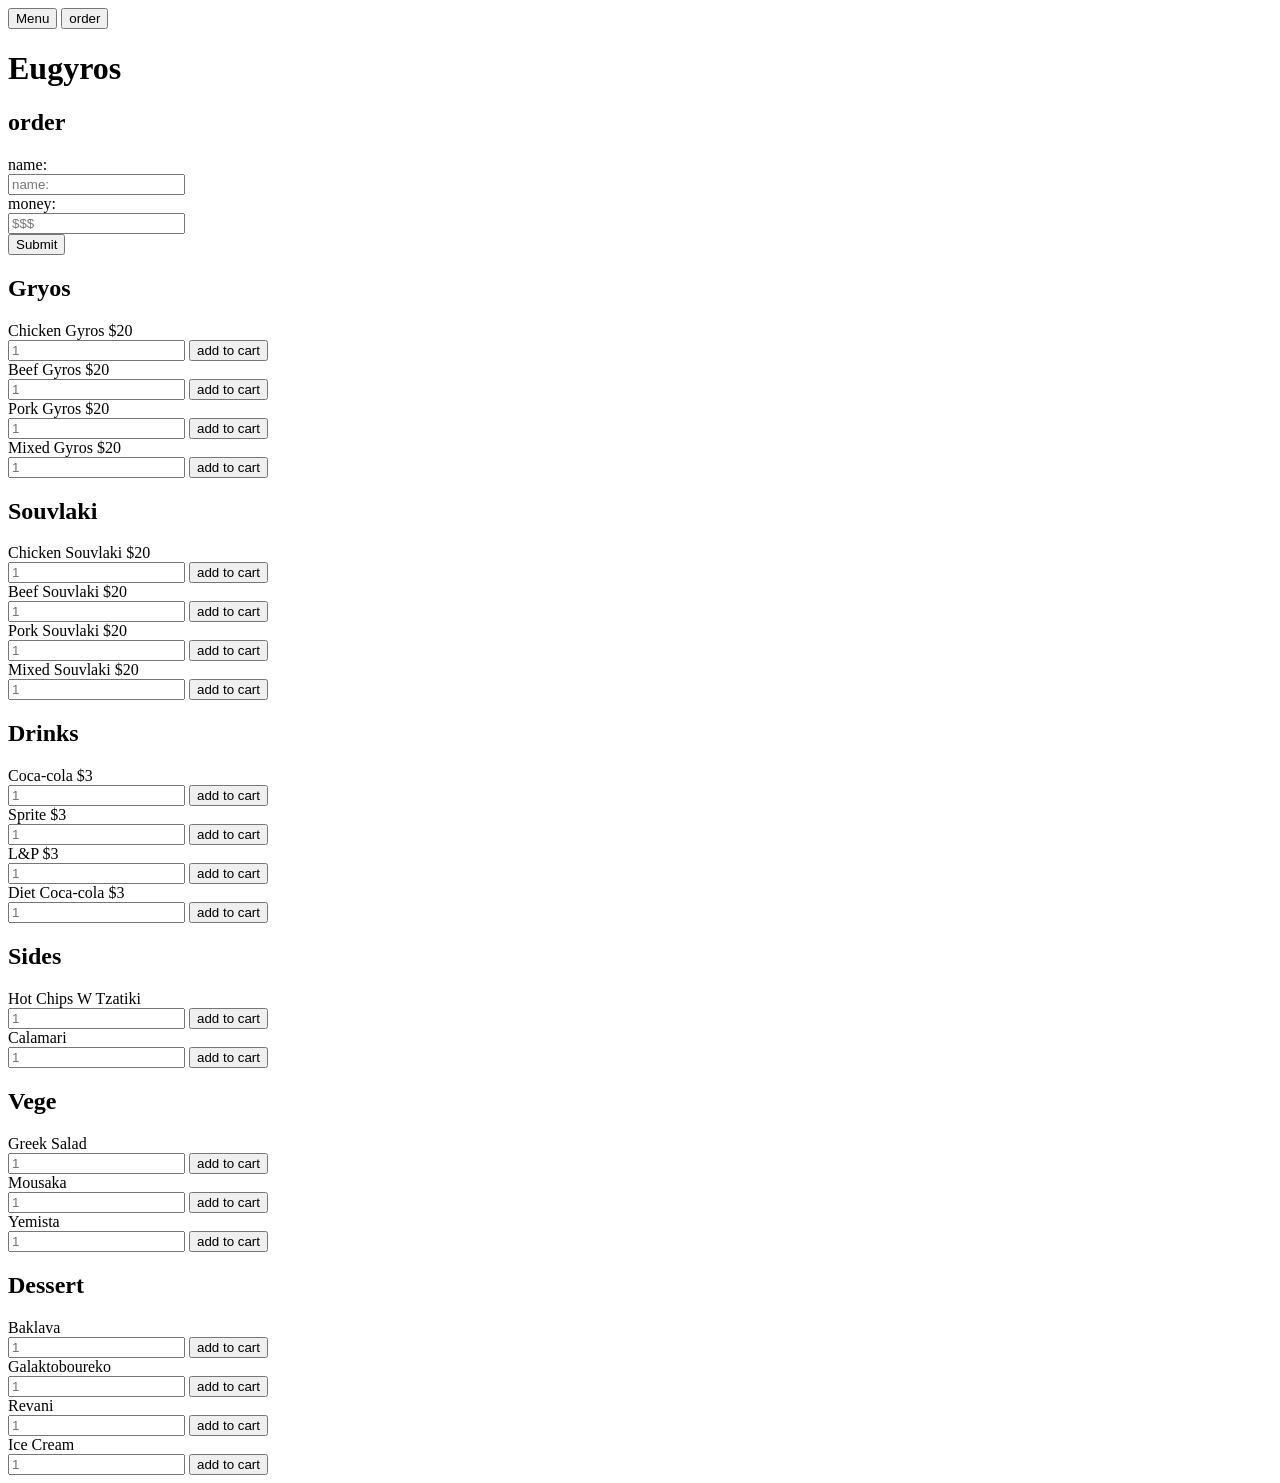
==== order.html @ 727a1ce5 "Jun 29, 2026, 9:16 PM" ====
<!DOCTYPE html>
<html>
<head>
<title>Eugyros order</title>
<link rel="stylesheet" href="style.css">
</head>
<nav>
    <button href="index.html">Menu</button>
    <button href="order.html">order</button>
</nav>
<body>

<h1>Eugyros</h1>

<h2>order</h2>
<form onsubmit="return false;">
    <label for="formName";>name:</label><br>
    <input type="text" id="nameField" name="formName" placeholder="name:"><br>
    <label for="formMoney";>money:</label><br>
    <input type="text" id="moneyField" name="formMoney" placeholder="$$$"><br>
    <input type="submit" onclick="orderFood()">
</form>

<h2>Gryos</h2>

<form onsubmit="return false">
    <label for="form00">Chicken Gyros $20</label><br>
    <input type="text" id="field00" name="form00" placeholder="1" min="0">
    <input type="submit" value="add to cart" onclick=addToCart(0,0)>
    <div id="output00"></div>
</form>
<form onsubmit="return false">
    <label for="form01">Beef Gyros $20</label><br>
    <input type="number" id="01Field" name="form01" placeholder="1" min="0">
    <button onsubmit="return false;" onclick=addToCart(0,1)>add to cart</button>
    <div id="output01"></div>
</form>
<form onsubmit="return false">
    <label for="form02">Pork Gyros $20</label><br>
    <input type="number" id="02Field" name="form02" placeholder="1" min="0">
    <button onsubmit="return false;" onclick=addToCart(0,2)>add to cart</button>
    <div id="output02"></div>
</form>
<form onsubmit="return false">
    <label for="form03">Mixed Gyros $20</label><br>
    <input type="number" id="03Field" name="form03" placeholder="1" min="0">
    <button onsubmit="return false;" onclick=addToCart(0,3)>add to cart</button>
    <div id="output03"></div>
</form>

<h2>Souvlaki</h2>
<form onsubmit="return false">
    <label for="form10">Chicken Souvlaki $20</label><br>
    <input type="number" id="10Field" name="form10" placeholder="1" min="0">
    <button onsubmit="return false;" onclick=addToCart(1,0)>add to cart</button>
    <div id="output10"></div>
</form>
<form onsubmit="return false">
    <label for="form11">Beef Souvlaki $20</label><br>
    <input type="number" id="11Field" name="form11" placeholder="1" min="0">
    <button onsubmit="return false;" onclick=addToCart(1,1)>add to cart</button>
    <div id="output11"></div>
</form>
<form onsubmit="return false">
    <label for="form12">Pork Souvlaki $20</label><br>
    <input type="number" id="12Field" name="form12" placeholder="1" min="0">
    <button onsubmit="return false;" onclick=addToCart(1,2)>add to cart</button>
    <div id="output12"></div>
</form>
<form onsubmit="return false">
    <label for="form13">Mixed Souvlaki $20</label><br>
    <input type="number" id="13Field" name="form13" placeholder="1" min="0">
    <button onsubmit="return false;" onclick=addToCart(1,3)>add to cart</button>
    <div id="output13"></div>
</form>

<h2>Drinks</h2>
<form onsubmit="return false">
    <label for="form20">Coca-cola $3</label><br>
    <input type="number" id="20Field" name="form20" placeholder="1" min="0">
    <button onsubmit="return false;" onclick=addToCart(2,0)>add to cart</button>
    <div id="output20"></div>
</form>
<form onsubmit="return false">
    <label for="form21">Sprite $3</label><br>
    <input type="number" id="21Field" name="form21" placeholder="1" min="0">
    <button onsubmit="return false;" onclick=addToCart(2,1)>add to cart</button>
    <div id="output21"></div>
</form>
<form onsubmit="return false">
    <label for="form22"></label>L&P $3<br>
    <input type="number" id="22Field" name="form22" placeholder="1" min="0">
    <button onsubmit="return false;" onclick=addToCart(2,2)>add to cart</button>
    <div id="output22"></div>
</form>
<form onsubmit="return false">
    <label for="form23">Diet Coca-cola $3</label><br>
    <input type="number" id="23Field" name="form23" placeholder="1" min="0">
    <button onsubmit="return false;" onclick=addToCart(2,3)>add to cart</button>
    <div id="output23"></div>
</form>

<h2>Sides</h2>
<form onsubmit="return false">
    <label for="form30">Hot Chips W Tzatiki</label><br>
    <input type="number" id="30Field" name="form30" placeholder="1" min="0">
    <button onsubmit="return false;" onclick=addToCart(3,0)>add to cart</button>
    <div id="output30"></div>
</form>
<form onsubmit="return false">
    <label for="form31"></label>Calamari<br>
    <input type="number" id="31Field" name="form31" placeholder="1" min="0">
    <button onsubmit="return false;" onclick=addToCart(3,1)>add to cart</button>
    <div id="output31"></div>
</form>

<h2>Vege</h2>
<form onsubmit="return false">
    <label for="form40">Greek Salad</label><br>
    <input type="number" id="40Field" name="form40" placeholder="1" min="0">
    <button onsubmit="return false;" onclick=addToCart(4,0)>add to cart</button>
    <div id="output40"></div>
</form>
<form onsubmit="return false">
    <label for="form41">Mousaka</label><br>
    <input type="number" id="41Field" name="form41" placeholder="1" min="0">
    <button onsubmit="return false;" onclick=addToCart(4,1)>add to cart</button>
    <div id="output41"></div>
</form>
<form onsubmit="return false">
    <label for="form42">Yemista</label><br>
    <input type="number" id="42Field" name="form42" placeholder="1" min="0">
    <button onsubmit="return false;" onclick=addToCart(4,2)>add to cart</button>
    <div id="output42"></div>
</form>
 
<h2>Dessert</h2>
<form onsubmit="return false">
    <label for="form50">Baklava</label><br>
    <input type="number" id="50Field" name="form50" placeholder="1" min="0">
    <button onsubmit="return false;" onclick=addToCart(5,0)>add to cart</button>
    <div id="output50"></div>
</form>
<form onsubmit="return false">
    <label for="form51">Galaktoboureko</label><br>
    <input type="number" id="51Field" name="form51" placeholder="1" min="0">
    <button onsubmit="return false;" onclick=addToCart(5,1)>add to cart</button>
    <div id="output51"></div>
</form>
<form onsubmit="return false">
    <label for="form52">Revani</label><br>
    <input type="number" id="52Field" name="form52" placeholder="1" min="0">
    <button onsubmit="return false;" onclick=addToCart(5,2)>add to cart</button>
    <div id="output52"></div>
</form>
<form onsubmit="return false">
    <label for="form53">Ice Cream</label><br>
    <input type="number" id="53Field" name="form53" placeholder="1" min="0">
    <button onsubmit="return false;" onclick=addToCart(5,3)>add to cart</button>
    <div id="output53"></div>
</form>

<script src="script.js"></script>
</body>
</html>
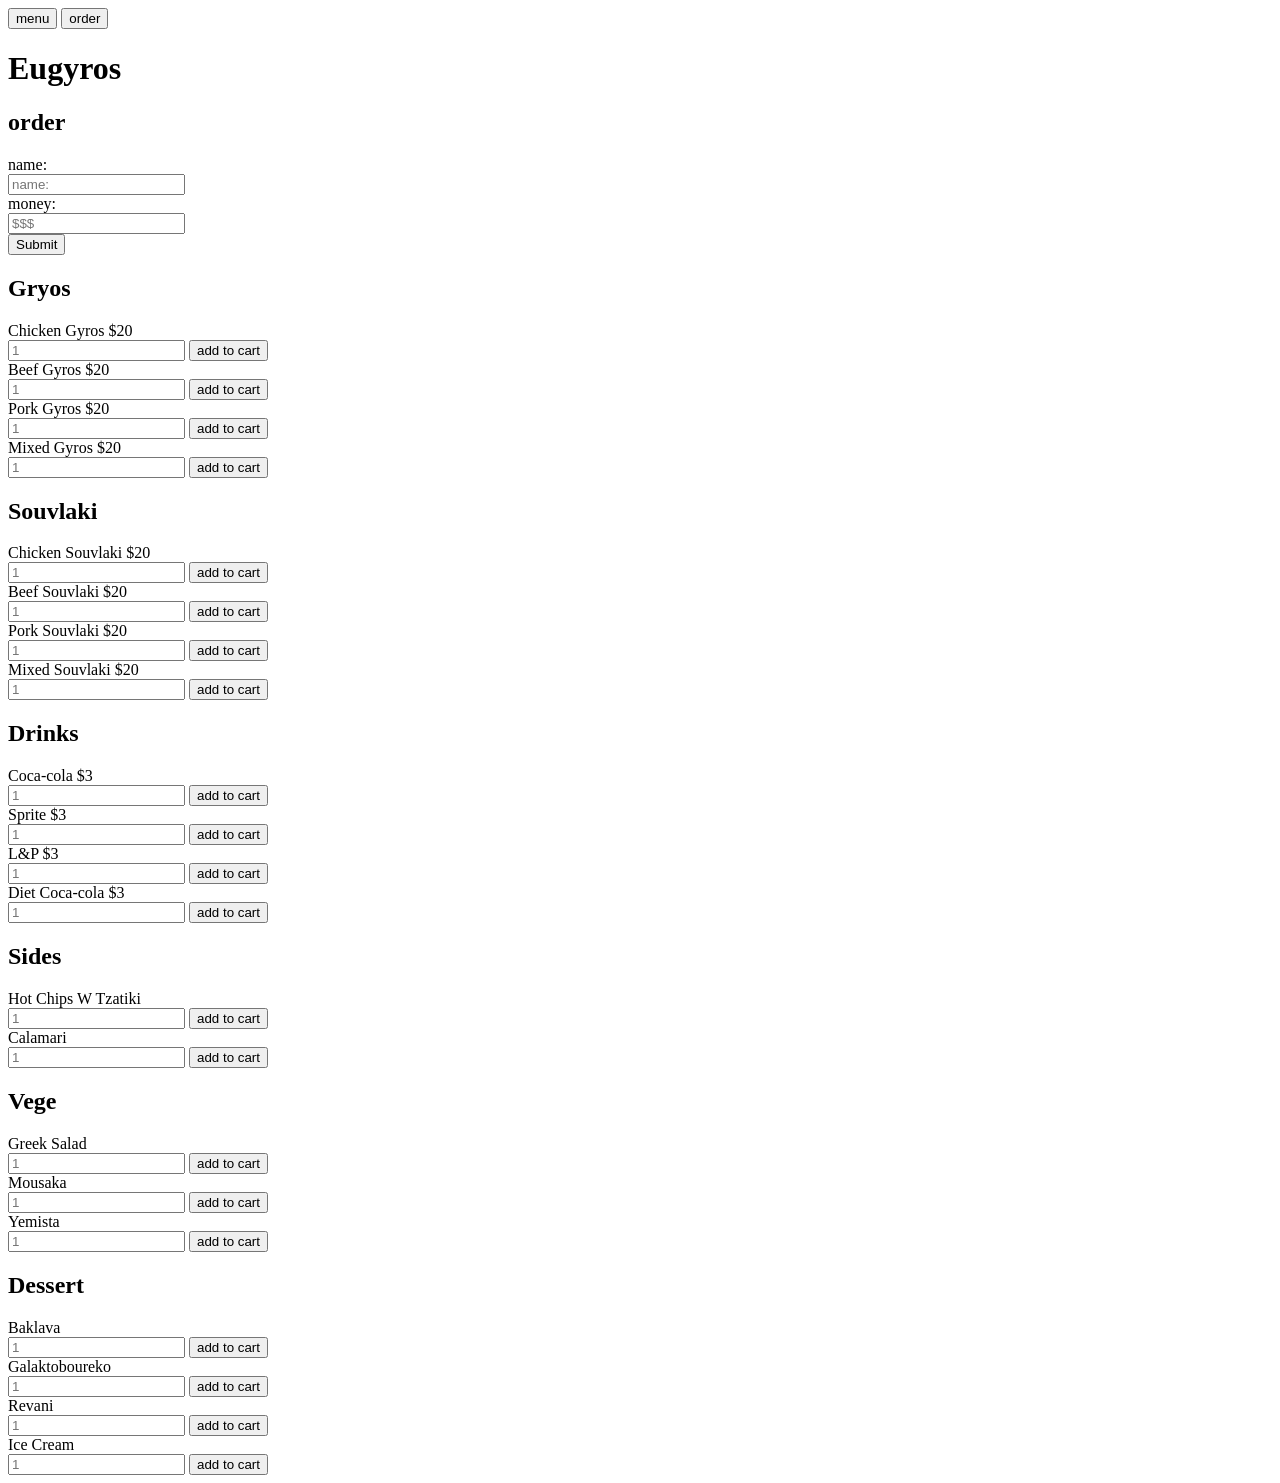
==== commit bfb8da26: "Jun 29, 2026, 9:19 PM" ====
--- a/order.html
+++ b/order.html
@@ -5,8 +5,8 @@
 <link rel="stylesheet" href="style.css">
 </head>
 <nav>
-    <button href="index.html">Menu</button>
-    <button href="order.html">order</button>
+    <button onclick="window.location.href='index.html'">menu</button>
+    <button onclick="window.location.href='order.html'">order</button>
 </nav>
 <body>
 
--- a/style.css
+++ b/style.css
@@ -0,0 +1,3 @@
+nav {
+    
+}
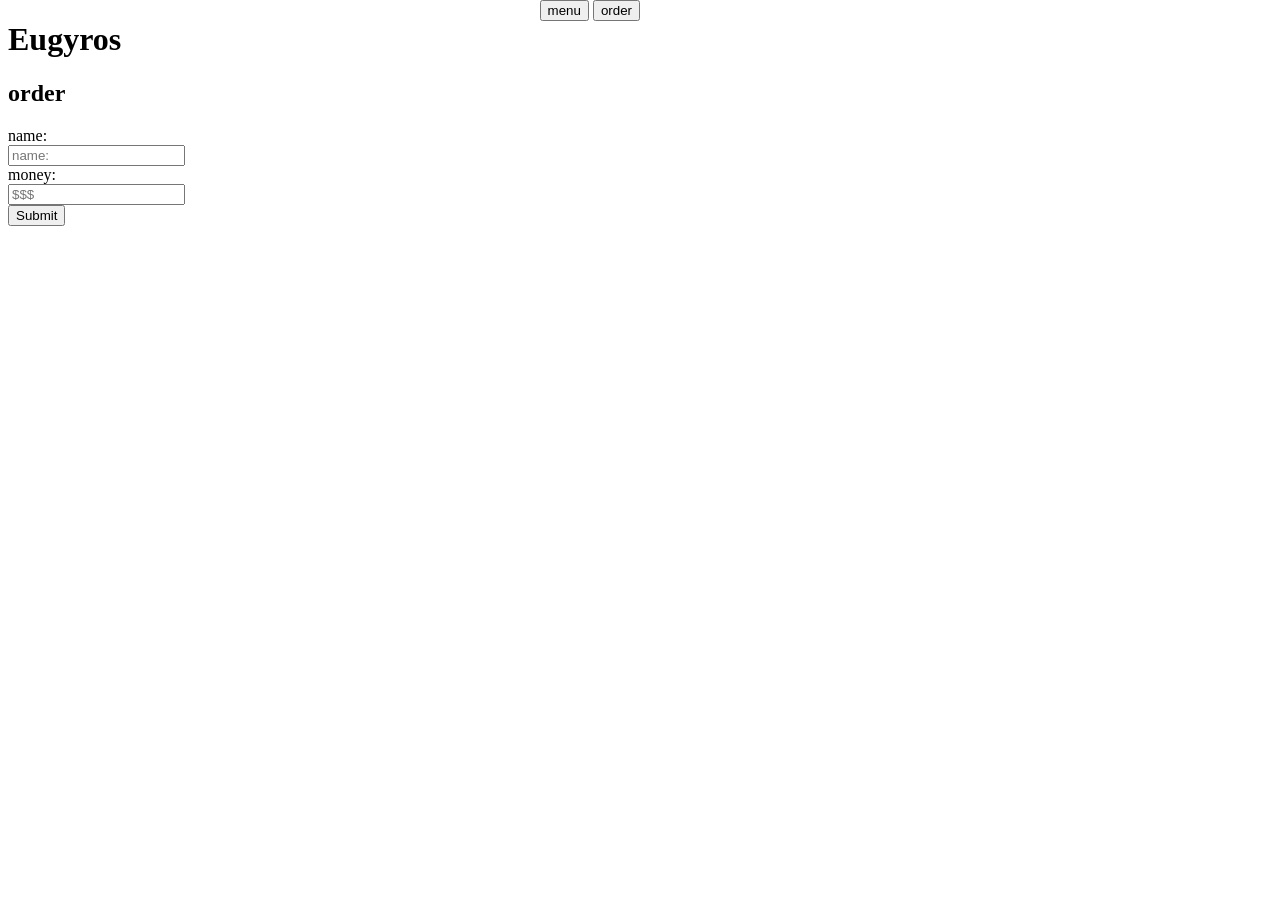
==== commit c0ae1c78: "Jun 29, 2026, 9:25 PM" ====
--- a/order.html
+++ b/order.html
@@ -21,145 +21,6 @@
     <input type="submit" onclick="orderFood()">
 </form>
 
-<h2>Gryos</h2>
-
-<form onsubmit="return false">
-    <label for="form00">Chicken Gyros $20</label><br>
-    <input type="text" id="field00" name="form00" placeholder="1" min="0">
-    <input type="submit" value="add to cart" onclick=addToCart(0,0)>
-    <div id="output00"></div>
-</form>
-<form onsubmit="return false">
-    <label for="form01">Beef Gyros $20</label><br>
-    <input type="number" id="01Field" name="form01" placeholder="1" min="0">
-    <button onsubmit="return false;" onclick=addToCart(0,1)>add to cart</button>
-    <div id="output01"></div>
-</form>
-<form onsubmit="return false">
-    <label for="form02">Pork Gyros $20</label><br>
-    <input type="number" id="02Field" name="form02" placeholder="1" min="0">
-    <button onsubmit="return false;" onclick=addToCart(0,2)>add to cart</button>
-    <div id="output02"></div>
-</form>
-<form onsubmit="return false">
-    <label for="form03">Mixed Gyros $20</label><br>
-    <input type="number" id="03Field" name="form03" placeholder="1" min="0">
-    <button onsubmit="return false;" onclick=addToCart(0,3)>add to cart</button>
-    <div id="output03"></div>
-</form>
-
-<h2>Souvlaki</h2>
-<form onsubmit="return false">
-    <label for="form10">Chicken Souvlaki $20</label><br>
-    <input type="number" id="10Field" name="form10" placeholder="1" min="0">
-    <button onsubmit="return false;" onclick=addToCart(1,0)>add to cart</button>
-    <div id="output10"></div>
-</form>
-<form onsubmit="return false">
-    <label for="form11">Beef Souvlaki $20</label><br>
-    <input type="number" id="11Field" name="form11" placeholder="1" min="0">
-    <button onsubmit="return false;" onclick=addToCart(1,1)>add to cart</button>
-    <div id="output11"></div>
-</form>
-<form onsubmit="return false">
-    <label for="form12">Pork Souvlaki $20</label><br>
-    <input type="number" id="12Field" name="form12" placeholder="1" min="0">
-    <button onsubmit="return false;" onclick=addToCart(1,2)>add to cart</button>
-    <div id="output12"></div>
-</form>
-<form onsubmit="return false">
-    <label for="form13">Mixed Souvlaki $20</label><br>
-    <input type="number" id="13Field" name="form13" placeholder="1" min="0">
-    <button onsubmit="return false;" onclick=addToCart(1,3)>add to cart</button>
-    <div id="output13"></div>
-</form>
-
-<h2>Drinks</h2>
-<form onsubmit="return false">
-    <label for="form20">Coca-cola $3</label><br>
-    <input type="number" id="20Field" name="form20" placeholder="1" min="0">
-    <button onsubmit="return false;" onclick=addToCart(2,0)>add to cart</button>
-    <div id="output20"></div>
-</form>
-<form onsubmit="return false">
-    <label for="form21">Sprite $3</label><br>
-    <input type="number" id="21Field" name="form21" placeholder="1" min="0">
-    <button onsubmit="return false;" onclick=addToCart(2,1)>add to cart</button>
-    <div id="output21"></div>
-</form>
-<form onsubmit="return false">
-    <label for="form22"></label>L&P $3<br>
-    <input type="number" id="22Field" name="form22" placeholder="1" min="0">
-    <button onsubmit="return false;" onclick=addToCart(2,2)>add to cart</button>
-    <div id="output22"></div>
-</form>
-<form onsubmit="return false">
-    <label for="form23">Diet Coca-cola $3</label><br>
-    <input type="number" id="23Field" name="form23" placeholder="1" min="0">
-    <button onsubmit="return false;" onclick=addToCart(2,3)>add to cart</button>
-    <div id="output23"></div>
-</form>
-
-<h2>Sides</h2>
-<form onsubmit="return false">
-    <label for="form30">Hot Chips W Tzatiki</label><br>
-    <input type="number" id="30Field" name="form30" placeholder="1" min="0">
-    <button onsubmit="return false;" onclick=addToCart(3,0)>add to cart</button>
-    <div id="output30"></div>
-</form>
-<form onsubmit="return false">
-    <label for="form31"></label>Calamari<br>
-    <input type="number" id="31Field" name="form31" placeholder="1" min="0">
-    <button onsubmit="return false;" onclick=addToCart(3,1)>add to cart</button>
-    <div id="output31"></div>
-</form>
-
-<h2>Vege</h2>
-<form onsubmit="return false">
-    <label for="form40">Greek Salad</label><br>
-    <input type="number" id="40Field" name="form40" placeholder="1" min="0">
-    <button onsubmit="return false;" onclick=addToCart(4,0)>add to cart</button>
-    <div id="output40"></div>
-</form>
-<form onsubmit="return false">
-    <label for="form41">Mousaka</label><br>
-    <input type="number" id="41Field" name="form41" placeholder="1" min="0">
-    <button onsubmit="return false;" onclick=addToCart(4,1)>add to cart</button>
-    <div id="output41"></div>
-</form>
-<form onsubmit="return false">
-    <label for="form42">Yemista</label><br>
-    <input type="number" id="42Field" name="form42" placeholder="1" min="0">
-    <button onsubmit="return false;" onclick=addToCart(4,2)>add to cart</button>
-    <div id="output42"></div>
-</form>
- 
-<h2>Dessert</h2>
-<form onsubmit="return false">
-    <label for="form50">Baklava</label><br>
-    <input type="number" id="50Field" name="form50" placeholder="1" min="0">
-    <button onsubmit="return false;" onclick=addToCart(5,0)>add to cart</button>
-    <div id="output50"></div>
-</form>
-<form onsubmit="return false">
-    <label for="form51">Galaktoboureko</label><br>
-    <input type="number" id="51Field" name="form51" placeholder="1" min="0">
-    <button onsubmit="return false;" onclick=addToCart(5,1)>add to cart</button>
-    <div id="output51"></div>
-</form>
-<form onsubmit="return false">
-    <label for="form52">Revani</label><br>
-    <input type="number" id="52Field" name="form52" placeholder="1" min="0">
-    <button onsubmit="return false;" onclick=addToCart(5,2)>add to cart</button>
-    <div id="output52"></div>
-</form>
-<form onsubmit="return false">
-    <label for="form53">Ice Cream</label><br>
-    <input type="number" id="53Field" name="form53" placeholder="1" min="0">
-    <button onsubmit="return false;" onclick=addToCart(5,3)>add to cart</button>
-    <div id="output53"></div>
-</form>
-
 <script src="script.js"></script>
 </body>
 </html>
--- a/style.css
+++ b/style.css
@@ -1,3 +1,7 @@
 nav {
-    
+    position: fixed;
+    top: 0;
+    right: 50%;
+    background-color: white;
+    justify-self: center;
 }
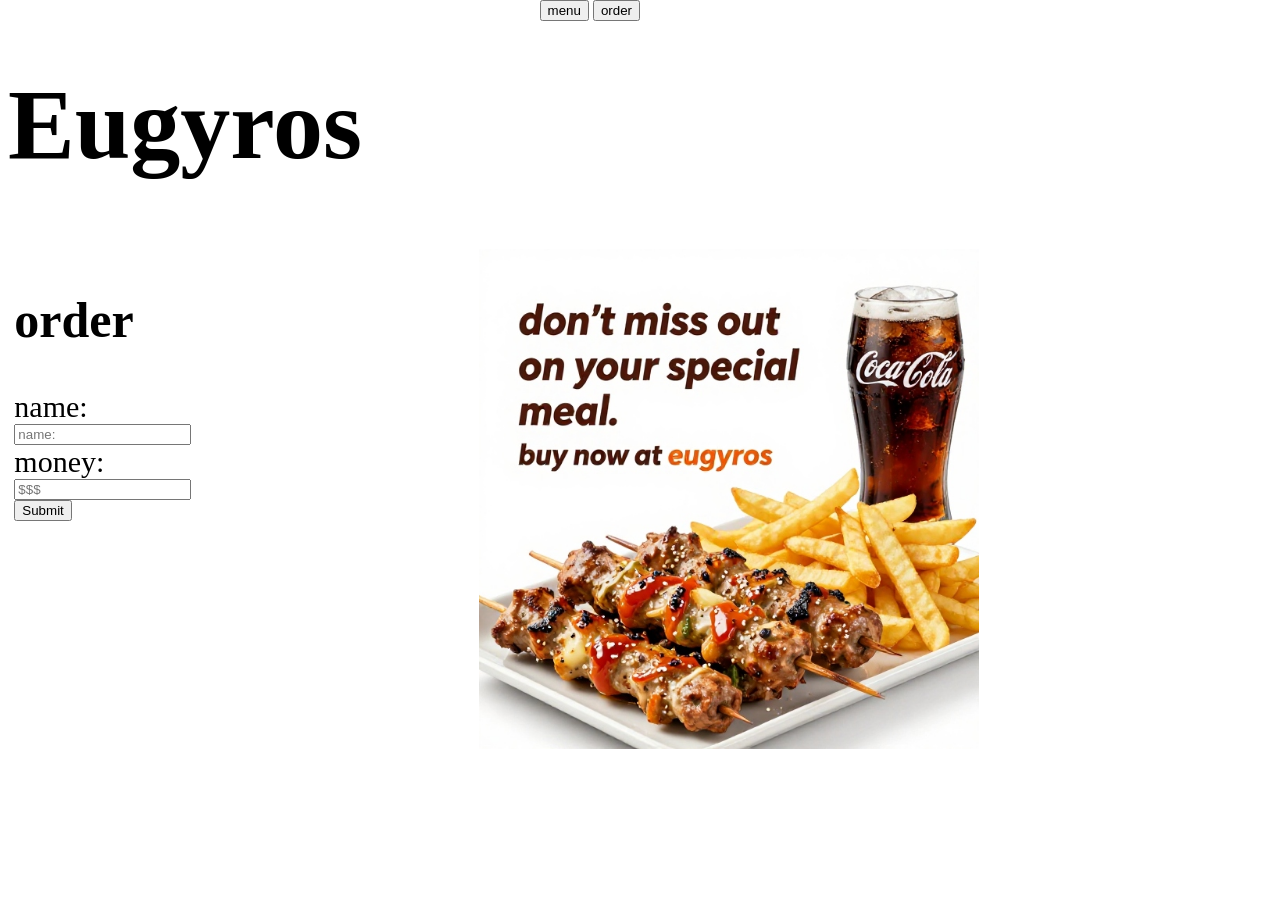
==== commit 62aaf326: "V14F grid update" ====
--- a/order.html
+++ b/order.html
@@ -11,15 +11,24 @@
 <body>
 
 <h1>Eugyros</h1>
+<div class="orderGrid grid">
+    <div class="orderLeft">
+        <h2>order</h2>
+        <form onsubmit="return false;">
+            <label for="formName";>name:</label><br>
+            <input type="text" id="nameField" name="formName" placeholder="name:"><br>
+            <label for="formMoney";>money:</label><br>
+            <input type="text" id="moneyField" name="formMoney" placeholder="$$$"><br>
+            <input type="submit" onclick="orderFood()">
+        </form>
+    </div>
+    <div class="orderImg">
+        <img src="img/specialMeal.jpg" alt="special meal poster" title="special meal poster">
+    </div>
+</div>
 
-<h2>order</h2>
-<form onsubmit="return false;">
-    <label for="formName";>name:</label><br>
-    <input type="text" id="nameField" name="formName" placeholder="name:"><br>
-    <label for="formMoney";>money:</label><br>
-    <input type="text" id="moneyField" name="formMoney" placeholder="$$$"><br>
-    <input type="submit" onclick="orderFood()">
-</form>
+
+<div id="receiptOutput"></div>
 
 <script src="script.js"></script>
 </body>
--- a/style.css
+++ b/style.css
@@ -4,4 +4,26 @@
     right: 50%;
     background-color: white;
     justify-self: center;
+}
+
+h2{
+    font-size: 50px;
+}
+.grid{
+    display: grid;
+    grid-template-columns: auto auto;
+    margin: 0.5%
+}
+img{
+    height: 500px;
+    width: 500px;
+    justify-self: right;
+}
+
+label{
+    font-size: 30px;
+}
+h1{
+    font-size: 100px;
+    justify-self: center;
 }
